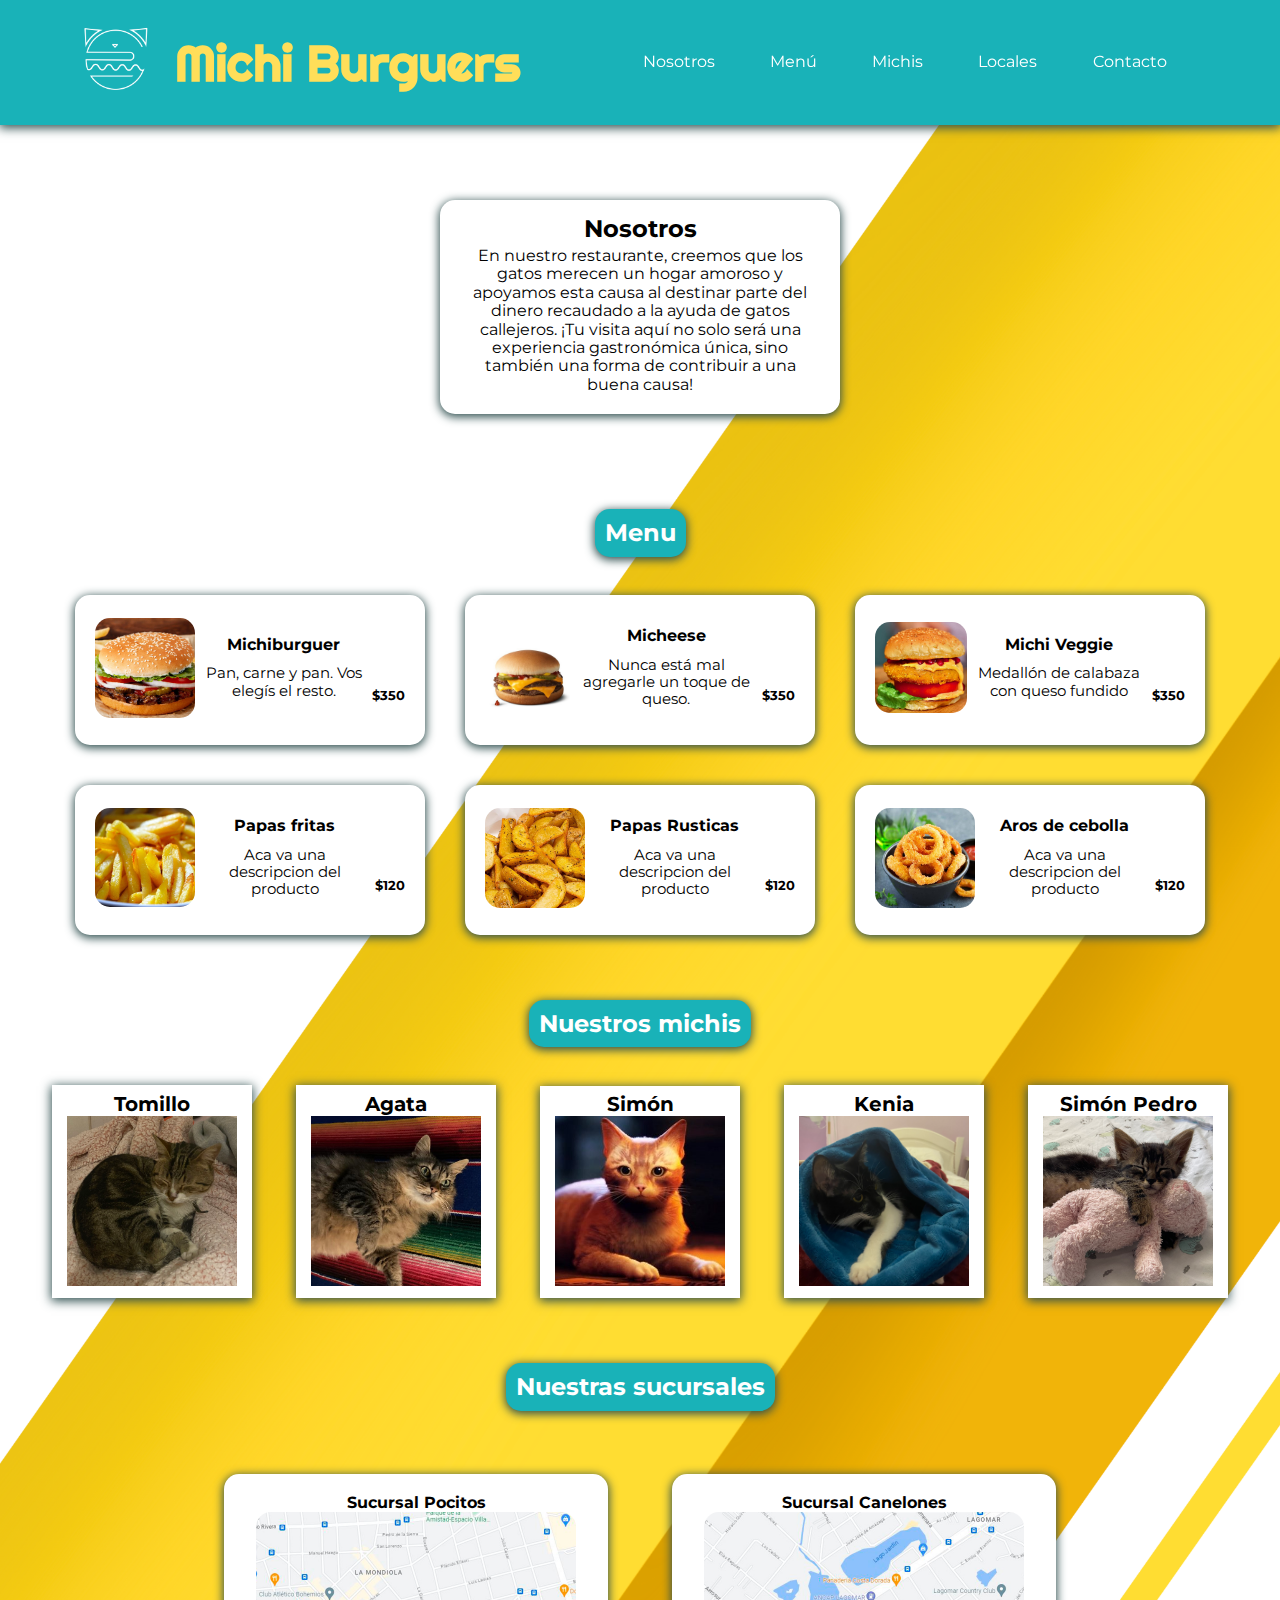
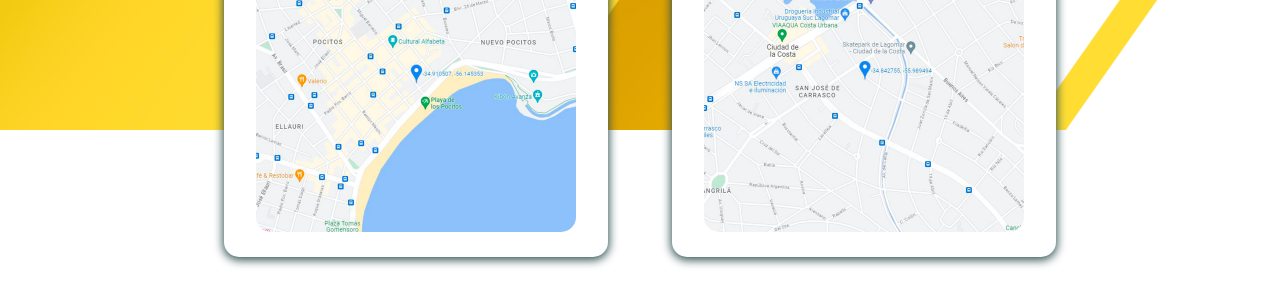
==== Michi Burguers 2.0/index.html @ 0b99b9b9 "Add files via upload" ====
<!DOCTYPE html>
<html>

<head>
	<link rel="preconnect" href="https://fonts.googleapis.com">
	<link rel="preconnect" href="https://fonts.gstatic.com" crossorigin>
	<link href="https://fonts.googleapis.com/css2?family=Montserrat&display=swap" rel="stylesheet">
	<link rel="preconnect" href="https://fonts.googleapis.com">
	<link rel="preconnect" href="https://fonts.gstatic.com" crossorigin>
	<link href="https://fonts.googleapis.com/css2?family=Righteous&display=swap" rel="stylesheet">
	<link rel="stylesheet" type="text/css" href="normalize.css">
	<link rel="stylesheet" type="text/css" href="estilo.css">
	<link rel="preconnect" href="https://fonts.googleapis.com">
	<link rel="preconnect" href="https://fonts.gstatic.com" crossorigin>
	<link href="https://fonts.googleapis.com/css2?family=Lilita+One&display=swap" rel="stylesheet">
	<link rel="preconnect" href="https://fonts.googleapis.com">
	<link rel="preconnect" href="https://fonts.gstatic.com" crossorigin>
	<link href="https://fonts.googleapis.com/css2?family=Alkatra&display=swap" rel="stylesheet">
	<meta charset="utf-8">
	<meta name="description" content="Aca hay que poner una descripcion">
	<meta name="keywords" content="michiburguer, delivery, hamburguesas, michi, gatos, comida">
	<meta name="author" content="Vicky y Teje">
	<meta name="viewport" content="width=device-width, initial-scale=1">
	<link rel="icon" href="logo-negro.ico">
	<title>Michi Burguers</title>
</head>

<body>
	<div class="content">
		<header class='header'>
			<div class="contenido-header">
				<a href="index.html"><img class="logo-header" src="logo-blanco.png"></a>
				<a href="index.html">
					<h1 class="michi-burguers">Michi Burguers</h1>
				</a>
				<ul class="indice">
					<li class="indice__item"><a href="#nosotros">Nosotros</a></li>
					<li class="indice__item"><a href="#menu">Menú</a></li>
					<li class="indice__item"><a href="#michis">Michis</a></li>
					<li class="indice__item"><a href="#locales">Locales</a></li>
					<li class="indice__item"><a href="#contacto">Contacto</a></li>
				</ul>
			</div>
		</header>
		<div class="secciones" id="nosotros">
			<article id="nosotros" class="nosotros">
				<div class="nosotros__content">
					<!-- <div class = "marco-nosotros">
						<img src="nosotros-marco.PNG">
					</div>
				-->
					<div class=nosotros__texto >
						<h2>Nosotros</h2>
						<p id = "menu">En nuestro restaurante, creemos que los gatos merecen un hogar amoroso y apoyamos esta causa
							al destinar parte del dinero recaudado a la ayuda de gatos callejeros. ¡Tu visita aquí no
							solo será una experiencia gastronómica única, sino también una forma de contribuir a una
							buena causa!</p>
					</div>
				</div>
			</article>

			<article class="menu">
				<div class = "h2-menu">
					<h2>Menu</h2>
				</div>
				<a href="comidas/michiburguer.html">
					<div class="menu__item">
						<div class="foto-producto">
							<img src="comidas/michi-burguer.jpg" alt="Imagen de una michiburguer">
						</div>
						<div class="descripcion-producto">
							<h4>Michiburguer</h4>
							<p>Pan, carne y pan. Vos elegís el resto.</p>
						</div>
						<h5>$350</h5>
					</div>
				</a>
				<a href = "comidas/micheese.html">
					<div class="menu__item">
						<div class="foto-producto">
							<img src="comidas/micheese.jpg" alt="Imagen de una micheese">
						</div>
						<div class="descripcion-producto">
							<h4>Micheese</h4>
							<p>Nunca está mal agregarle un toque de queso.</p>
						</div>
						<h5>$350</h5>
					</div>
				</a>
				<a href = "comidas/michi-veggie.html">
					<div class="menu__item">
						<div class="foto-producto">
							<img src="comidas/michi-veggie.jpeg" alt="Imagen de una michi veggie">
						</div>
						<div class="descripcion-producto">
							<h4>Michi Veggie</h4>
							<p>Medallón de calabaza con queso fundido</p>
						</div>
						<h5>$350</h5>
					</div>
				</a>
				<a href = "comidas/papas-fritas.html">
					<div class="menu__item">
						<div class="foto-producto">
							<img src="comidas/papas-fritas.jpg" alt="Imagen de papas fritas">
						</div>
						<div class="descripcion-producto">
							<h4>Papas fritas</h4>
							<p>Aca va una descripcion del producto</p>
						</div>
						<h5>$120</h5>
					</div>
				</a>
				<a href="comidas/papas-rusticas.html">
					<div class="menu__item">
						<div class="foto-producto">
							<img src="comidas/papas-rusticas.jpg" alt="Imagen de papas rusticas">
						</div>
						<div class="descripcion-producto">
							<h4>Papas Rusticas</h4>
							<p>Aca va una descripcion del producto</p>
						</div>
						<h5>$120</h5>
					</div>
				</a>
				<a href="comidas/aros-cebolla.html">
					<div class="menu__item">
						<div class="foto-producto">
							<img src="comidas/aros-cebolla.jpg" alt="Imagen de aros de cebolla">
						</div>
						<div class="descripcion-producto">
							<h4>Aros de cebolla</h4>
							<p>Aca va una descripcion del producto</p>
						</div>
						<h5>$120</h5>
					</div>
				</a>
			</article>
			<article class="michis" id="michis">
				<h2>Nuestros michis</h2>
				<div class="michis_flex">
					<div class="foto-michi">
						<h4>Tomillo</h4>
						<img src="michis/gato-tomillo.jpg" alt="Foto tomillo">
					</div>
					<div class="foto-michi">
						<h4>Agata</h4>
						<img src="michis/gato-agata.jpg" alt="Foto Agata">
					</div>
					<div class="foto-michi">
						<h4>Simón</h4>
						<img src="michis/gato-stray.jpg" alt="Foto Simón">
					</div>
					<div class="foto-michi">
						<h4>Kenia</h4>
						<img src="michis/gato-kenia.jpg" alt="Foto Kenia">
					</div>
					<div class="foto-michi">
						<h4>Simón Pedro</h4>
						<img src="michis/gato-simon.jpg" alt="Foto Simon Pedro">
					</div>

				</div>

			</article>
			<article class = "sucursales">
				<h2>Nuestras sucursales</h2>
				<div class = "sucursales__contenido">
					<a href = "https://goo.gl/maps/uXv4mDDTgCU7di5R9" target="_blank">
						<div class = "sucursales__ubi">
							<div class = "texto_ubi">
								<h4>Sucursal Pocitos</h4>
							</div>
							<div class = "sucursales__foto">
								<img class = "foto-ubi" src="sucursales/casa_vicky.png">
							</div>
						</div>
					</a>
					
					<a href = "https://goo.gl/maps/4QoK7V1XH9houVRAA" target="_blank">
						<div class = "sucursales__ubi">
							<div class = "texto_ubi">
								<h4>Sucursal Canelones</h4>
							</div>
							<div class = "sucursales__foto">
								<img class = "foto-ubi" src="sucursales/casa_teje.png">
							</div>
						</div>
					</a>
				</div>
			</article>
		</div>
	</div>
	</div>

</body>

</html>
---- Michi Burguers 2.0/estilo.css ----
* {
	font-family: 'Montserrat', sans-serif;
	text-decoration: none;
	list-style: none;
	scroll-behavior: smooth;
	user-select: none; 
}

html {
	background-image: url(fondo.png);
	background-size: cover;
  	background-position: center;
  	background-repeat: no-repeat;
	background-attachment: fixed;
}

.content {
	display: flex;
	flex-direction: column;
}

/*  HEADER  */

.header {
	position: fixed;
	padding-left: 2vw;
	padding-right: 5vw;
	display: flex;
	justify-content: center;
	align-items: center;
	background-color: #19b2b8;
	width: 100%;
	min-height: 80px;
	box-shadow: 0px 2px 10px 1px darkslategrey;
	margin-bottom: 80px;
	z-index: 100;
}

.contenido-header {
	display: flex;
	justify-content: center;
	align-items: center;
	float: left;
}

.logo-header {
	margin: 0;
	display: inline-block;
	width: 80px;
	height: 80px;
}

.michi-burguers {
	margin-left: 1vw;
	margin-right: 5vw;
	text-align: center;
	font-family: 'Righteous', cursive;                                        
	color: #ffde59;
	display: inline-block;
	font-size: 50px;
	min-width: 360px;
}

.indice__item {
	display: inline-block;
	position: relative;
	margin-left: 4vw;
}

.indice__item a {
	color: white;
	font-family: 'Montserrat', sans-serif;
}

/*  NOSOTROS  */

.nosotros__content {
	display: flex;
	text-align: center;
	padding-top: 75px;
	padding-bottom: 50px;
}

.nosotros__texto {
	margin: auto;
    border-radius: 15px;
    background-color: white;
	align-items: center;
	font-family: 'Montserrat', sans-serif;
	position: 	relative;
	min-width: 250px;
	max-width: 400px;
	padding: 15px;
	width: 50vw;
	animation: mover-menos;
	animation-duration: 3s;
	animation-fill-mode: forwards;
	box-shadow: 0px 2px 10px 1px darkslategrey;
}

.nosotros__texto p {
	margin: 5px 10px;
}

/*
.marco-nosotros {
	min-width: 250px;
	max-width: 400px;
	width: 50vw;
	position: absolute;
	animation: mover;
	animation-duration: 3s;
	animation-fill-mode: forwards;
}
*/


/*  MENU  */
.menu {
	text-align: center;
	justify-content: center;
    display: flex;
    flex-wrap: wrap;
}

.h2-menu {
	display: block;
	width: 100vw;
	text-align: center;
}

.h2-menu h2 {
	padding: 10px;
	border-radius: 15px;
	display: inline-block;
	color: white;
	margin-bottom: 2vh;
	margin-top: 5vh;
	background-color: #19b2b8;
	box-shadow: 0px 2px 10px 1px darkslategrey;
}

.menu__item {
	color: black;
    margin: 20px;
    border-radius: 15px;
    background-color: white;
	align-items: center;
    width: 30vw;
    display: flex;
    padding: 20px;
    min-width: 250px;
    max-width: 350px;
	min-height: 150px;
    box-shadow: 0px 2px 10px 1px darkslategrey;
}

.menu__item:hover {
	transform: scale(1.1);
	animation-duration: 3s;
}

.menu__item h4 {
	padding-bottom: 5px;
}

.menu__item p {
	font-size: 15px;
	position: relative;
	margin: 5px;
	top: 0;
}

.foto-producto {
	width: 50%;	
	min-width: 70px;
}

.foto-producto img {
	border-radius: 15px;
}

.menu__item h5 {
	position: relative;
	top: 2vw;
}

/*  FOTOS MICHIS  */

.michis {
	text-align: center;
}

.michis-flex {
	display: flex;
	justify-content: center;
	align-items: center;
}

.michis h2 {
	padding: 10px;
	border-radius: 15px;
	display: inline-block;
	color: white;
	margin-bottom: 2vh;
	margin-top: 5vh;
	background-color: #19b2b8;
	box-shadow: 0px 2px 10px 1px darkslategrey;
}

.foto-michi {
	background-color: white;
	margin: 20px;
	font-size: 20px;
	min-width: 200px;
	text-align: center;
	width: 15vw;
	display: inline-block;
	/* preguntar a vicky si sacar los 15px de padding, que sea mas fino o mas ancho el marco */
	padding: 7.5px 15px;
	box-shadow: 0px 2px 10px 1px darkslategrey;
}

.foto-michi:hover {
	rotate: -3deg;
}

/*  SUCURSALES  */

.sucursales {
	text-align: center;
}

.sucursales h2 {
	padding: 10px;
	border-radius: 15px;
	display: inline-block;
	color: white;
	margin-bottom: 2vh;
	margin-top: 5vh;
	background-color: #19b2b8;
	box-shadow: 0px 2px 10px 1px darkslategrey;
}

.sucursales__contenido {
	display: flex;
	justify-content: center;
}

.sucursales__ubi {
	color: black;
    margin: 5vh 2.5vw;
	flex-wrap: wrap;
    border-radius: 15px;
    background-color: white;
	align-items: center;
    width: 30vw;
    padding: 20px;
    min-width: 250px;
    max-width: 400px;
	min-height: 150px;
    box-shadow: 0px 2px 10px 1px darkslategrey;
}

.sucursales__ubi:hover {
	transform: scale(1.05);
	animation-duration: 3s;
}

.foto-ubi{
	width: 25vw;
	border-radius: 15px;
}


@keyframes mover {
	0% {
		left: -100%;
	}

	100% {
		left: 25%;
	}
}


@keyframes mover-menos {
	0% {
		left: -100%;
	}

	100% {
		left: 0;
	}
}


@media screen and (min-width: 0px) and (max-width:700px) {
	.content {
		display: grid;
		grid-template-rows: 80px repeat(4, 1fr) 80px;
		grid-template-columns: repeat(3, 1fr);
	}

	.header {
		position: fixed;
		grid-column: 1 / span 3;
	}

	.michi-burguers {
		display: none;
	}

	.logo-header {
		width: 40px;
		height: 40px;
	}

	.nosotros__content {
	margin-top: 80px;
	}		
}

@media screen and (min-width: 700px) and (max-width:1120px) {
	.content {
		display: grid;
		grid-template-rows: 100px repeat(4, 1fr) 100px;
		grid-template-columns: repeat(3, 1fr);
	}

	.michi-burguers {
		display: none;
	}

	.header {
		position: fixed
		grid-column: 1 / span 3;
	}
	.logo-header {
		width: 65px;
		height: 65px;
	}
	.nosotros__content {
	margin-top: 80px;
	}
}

@media screen and (min-width: 1120px){
	.content {
		display: grid;
		grid-template-rows: 100px repeat(4, 1fr) 100px;
		grid-template-columns: repeat(3, 1fr);
	}

	.header {
		position: fixed
		grid-column: 1 / span 3;
	}

	.nosotros__content {
		margin-top: 124.5px;
	}
}
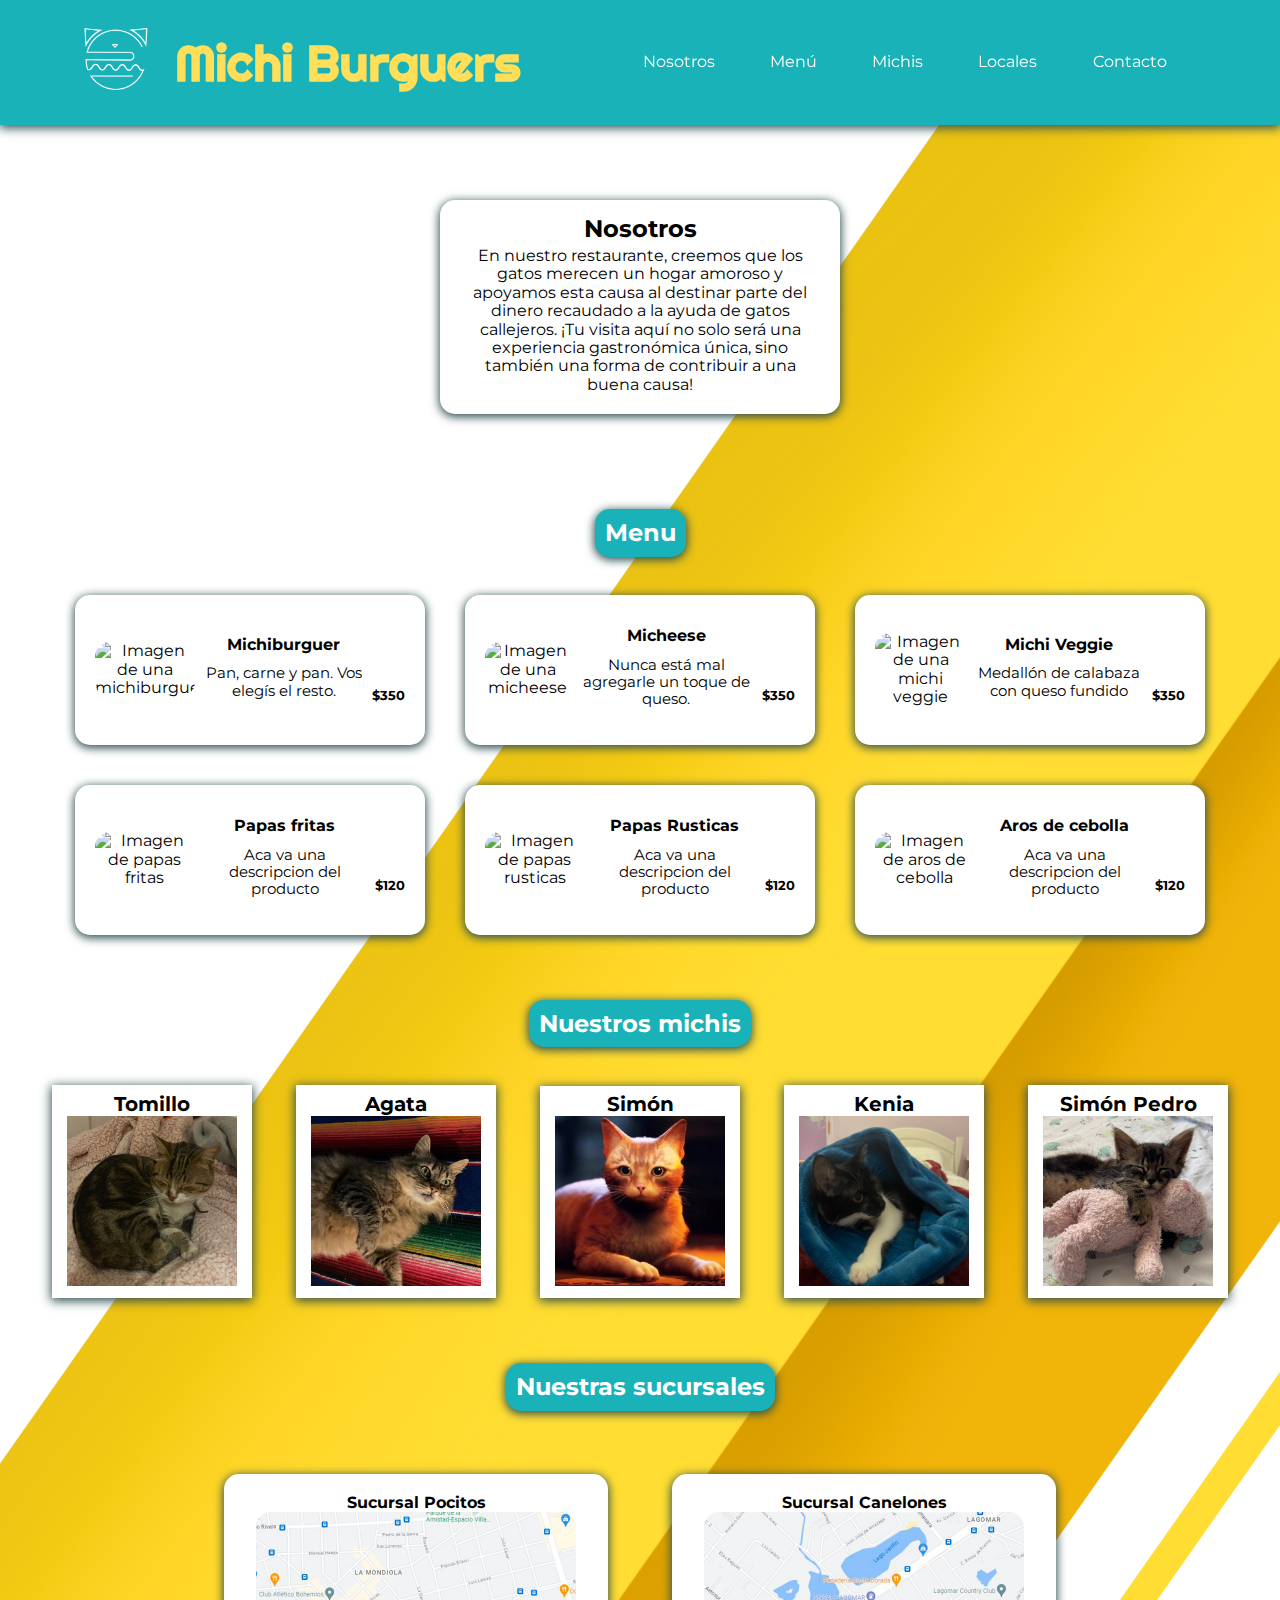
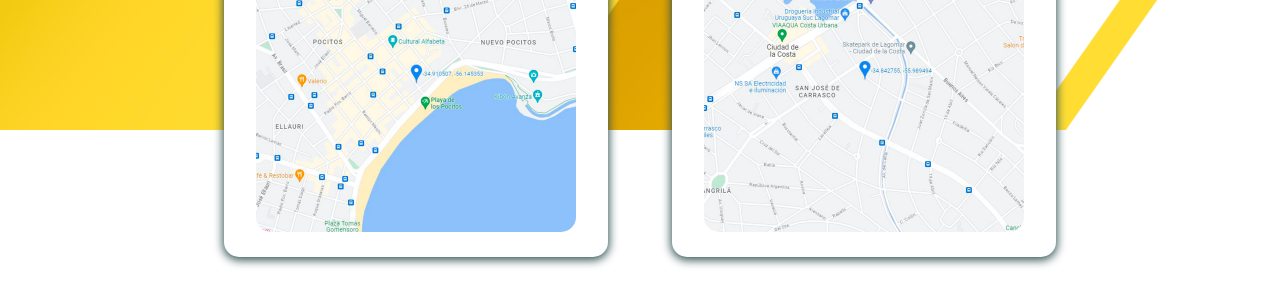
==== commit 8e088d22: "Add files via upload" ====
--- a/Michi Burguers 2.0/index.html
+++ b/Michi Burguers 2.0/index.html
@@ -66,7 +66,7 @@
 				<a href="comidas/michiburguer.html">
 					<div class="menu__item">
 						<div class="foto-producto">
-							<img src="comidas/michi-burguer.jpg" alt="Imagen de una michiburguer">
+							<img src="/comidas/michi-burguer.jpg" alt="Imagen de una michiburguer">
 						</div>
 						<div class="descripcion-producto">
 							<h4>Michiburguer</h4>
@@ -78,7 +78,7 @@
 				<a href = "comidas/micheese.html">
 					<div class="menu__item">
 						<div class="foto-producto">
-							<img src="comidas/micheese.jpg" alt="Imagen de una micheese">
+							<img src="/comidas/micheese.jpg" alt="Imagen de una micheese">
 						</div>
 						<div class="descripcion-producto">
 							<h4>Micheese</h4>
@@ -90,7 +90,7 @@
 				<a href = "comidas/michi-veggie.html">
 					<div class="menu__item">
 						<div class="foto-producto">
-							<img src="comidas/michi-veggie.jpeg" alt="Imagen de una michi veggie">
+							<img src="/comidas/michi-veggie.jpeg" alt="Imagen de una michi veggie">
 						</div>
 						<div class="descripcion-producto">
 							<h4>Michi Veggie</h4>
@@ -102,7 +102,7 @@
 				<a href = "comidas/papas-fritas.html">
 					<div class="menu__item">
 						<div class="foto-producto">
-							<img src="comidas/papas-fritas.jpg" alt="Imagen de papas fritas">
+							<img src="/comidas/papas-fritas.jpg" alt="Imagen de papas fritas">
 						</div>
 						<div class="descripcion-producto">
 							<h4>Papas fritas</h4>
@@ -114,7 +114,7 @@
 				<a href="comidas/papas-rusticas.html">
 					<div class="menu__item">
 						<div class="foto-producto">
-							<img src="comidas/papas-rusticas.jpg" alt="Imagen de papas rusticas">
+							<img src="/comidas/papas-rusticas.jpg" alt="Imagen de papas rusticas">
 						</div>
 						<div class="descripcion-producto">
 							<h4>Papas Rusticas</h4>
@@ -126,7 +126,7 @@
 				<a href="comidas/aros-cebolla.html">
 					<div class="menu__item">
 						<div class="foto-producto">
-							<img src="comidas/aros-cebolla.jpg" alt="Imagen de aros de cebolla">
+							<img src="/comidas/aros-cebolla.jpg" alt="Imagen de aros de cebolla">
 						</div>
 						<div class="descripcion-producto">
 							<h4>Aros de cebolla</h4>
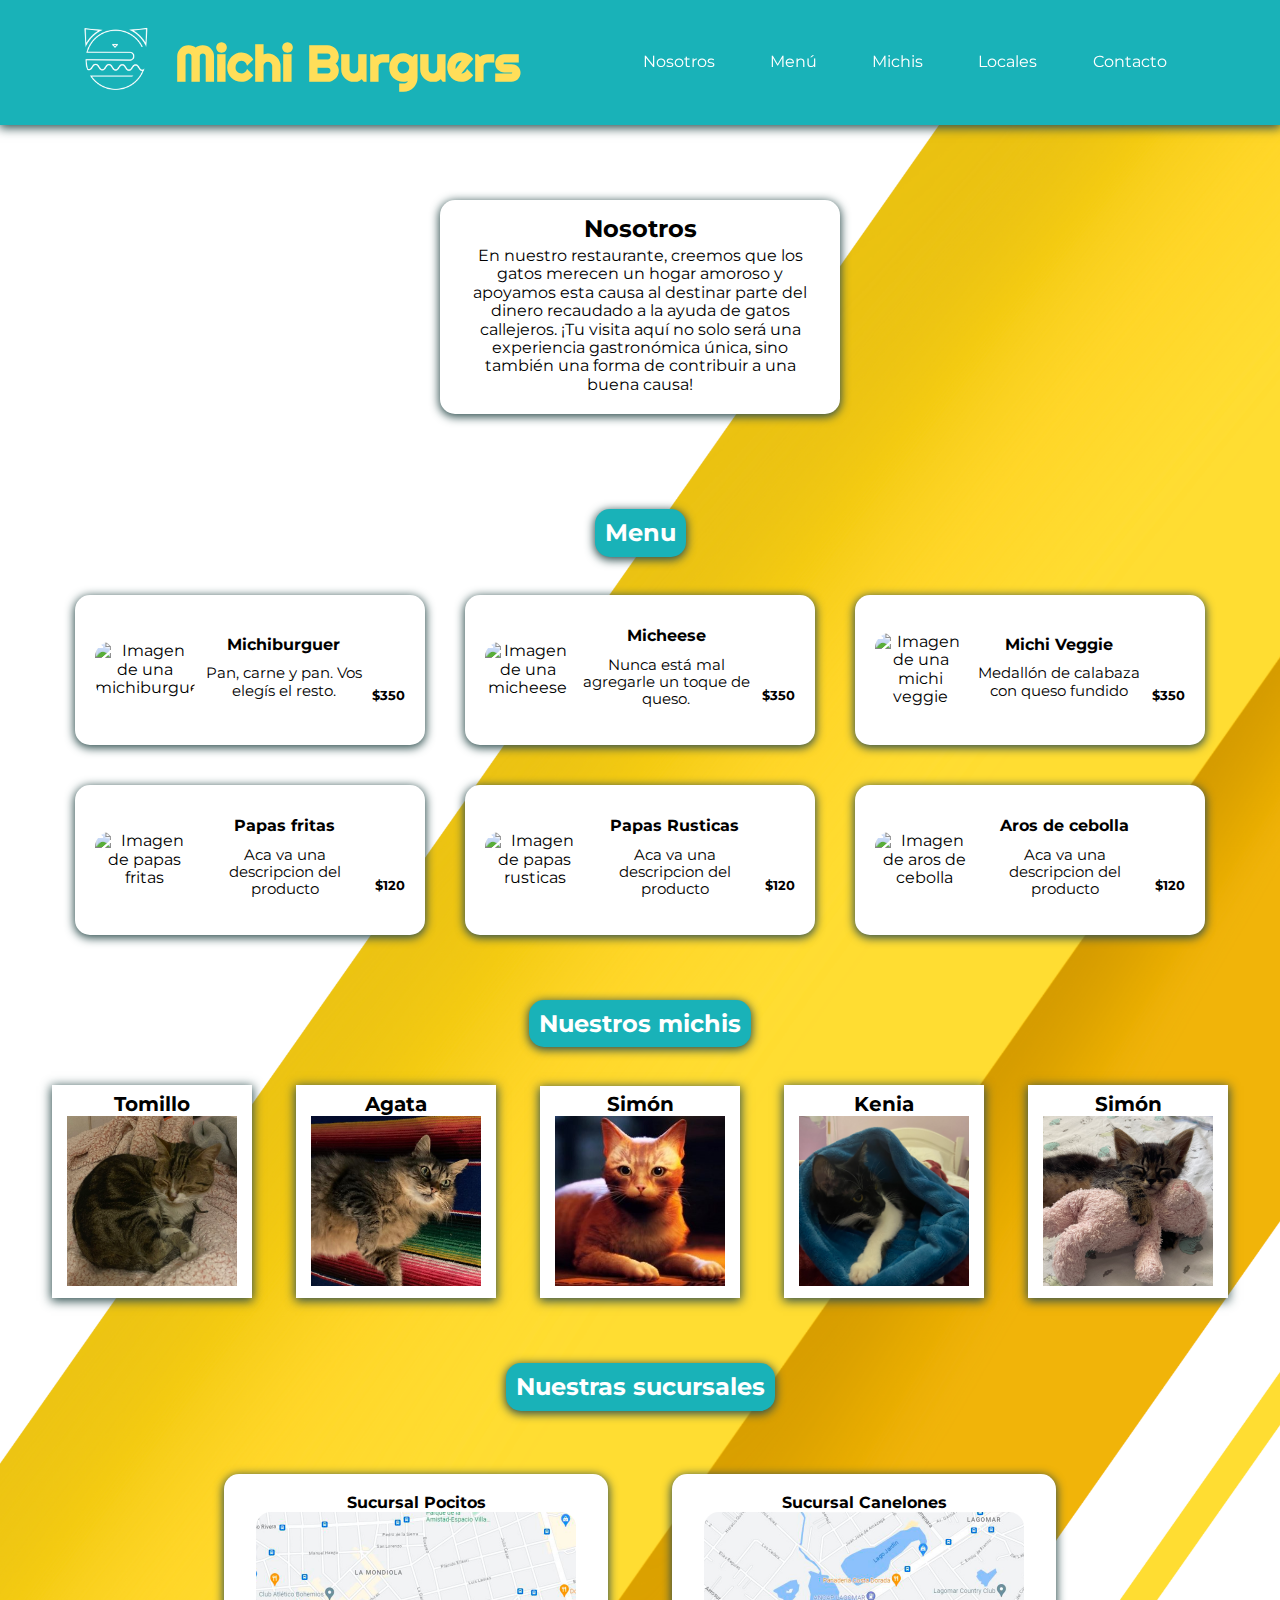
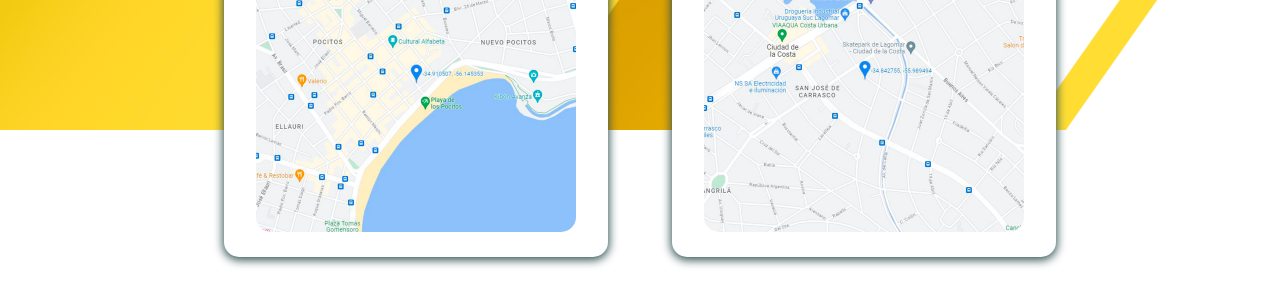
==== commit 996b5c4e: "Add files via upload" ====
--- a/Michi Burguers 2.0/index.html
+++ b/Michi Burguers 2.0/index.html
@@ -1,198 +1,195 @@
 <!DOCTYPE html>
-<html>
+	<html lang = "es">
+	<head>
+		<meta charset="utf-8">
+		<link rel="preconnect" href="https://fonts.googleapis.com">
+		<link rel="preconnect" href="https://fonts.gstatic.com" crossorigin>
+		<link href="https://fonts.googleapis.com/css2?family=Montserrat&display=swap" rel="stylesheet">
+		<link rel="preconnect" href="https://fonts.googleapis.com">
+		<link rel="preconnect" href="https://fonts.gstatic.com" crossorigin>
+		<link href="https://fonts.googleapis.com/css2?family=Righteous&display=swap" rel="stylesheet">
+		<link rel="stylesheet" type="text/css" href="normalize.css">
+		<link rel="stylesheet" type="text/css" href="estilo.css">
+		<link rel="preconnect" href="https://fonts.googleapis.com">
+		<link rel="preconnect" href="https://fonts.gstatic.com" crossorigin>
+		<link href="https://fonts.googleapis.com/css2?family=Lilita+One&display=swap" rel="stylesheet">
+		<link rel="preconnect" href="https://fonts.googleapis.com">
+		<link rel="preconnect" href="https://fonts.gstatic.com" crossorigin>
+		<link href="https://fonts.googleapis.com/css2?family=Alkatra&display=swap" rel="stylesheet">
+		<meta name="description" content="Aca hay que poner una descripcion">
+		<meta name="keywords" content="michiburguer, delivery, hamburguesas, michi, gatos, comida">
+		<meta name="author" content="Vicky y Teje">
+		<meta name="viewport" content="width=device-width, initial-scale=1">
+		<link rel="icon" href="logo-negro.ico">
+		<title>Michi Burguers</title>
+	</head>
 
-<head>
-	<link rel="preconnect" href="https://fonts.googleapis.com">
-	<link rel="preconnect" href="https://fonts.gstatic.com" crossorigin>
-	<link href="https://fonts.googleapis.com/css2?family=Montserrat&display=swap" rel="stylesheet">
-	<link rel="preconnect" href="https://fonts.googleapis.com">
-	<link rel="preconnect" href="https://fonts.gstatic.com" crossorigin>
-	<link href="https://fonts.googleapis.com/css2?family=Righteous&display=swap" rel="stylesheet">
-	<link rel="stylesheet" type="text/css" href="normalize.css">
-	<link rel="stylesheet" type="text/css" href="estilo.css">
-	<link rel="preconnect" href="https://fonts.googleapis.com">
-	<link rel="preconnect" href="https://fonts.gstatic.com" crossorigin>
-	<link href="https://fonts.googleapis.com/css2?family=Lilita+One&display=swap" rel="stylesheet">
-	<link rel="preconnect" href="https://fonts.googleapis.com">
-	<link rel="preconnect" href="https://fonts.gstatic.com" crossorigin>
-	<link href="https://fonts.googleapis.com/css2?family=Alkatra&display=swap" rel="stylesheet">
-	<meta charset="utf-8">
-	<meta name="description" content="Aca hay que poner una descripcion">
-	<meta name="keywords" content="michiburguer, delivery, hamburguesas, michi, gatos, comida">
-	<meta name="author" content="Vicky y Teje">
-	<meta name="viewport" content="width=device-width, initial-scale=1">
-	<link rel="icon" href="logo-negro.ico">
-	<title>Michi Burguers</title>
-</head>
+	<body>
+		<div class="content">
+			<header class='header'>
+				<div class="contenido-header">
+					<a href="index.html"><img class="logo-header" src="logo-blanco.png" alt = "Logo Michi Burguers"></a>
+					<a href="index.html">
+						<h1 class="michi-burguers">Michi Burguers</h1>
+					</a>
+					<ul class="indice">
+						<li class="indice__item"><a href="#nosotros">Nosotros</a></li>
+						<li class="indice__item"><a href="#menu">Menú</a></li>
+						<li class="indice__item"><a href="#michis">Michis</a></li>
+						<li class="indice__item"><a href="#locales">Locales</a></li>
+						<li class="indice__item"><a href="#contacto">Contacto</a></li>
+					</ul>
+				</div>
+			</header>
+			<div class="secciones" id="nosotros">
+				<article class="nosotros">
+					<div class="nosotros__content">
+						<!-- <div class = "marco-nosotros">
+							<img src="nosotros-marco.PNG">
+						</div>
+					-->
+						<div class=nosotros__texto >
+							<h2>Nosotros</h2>
+							<p id = "menu">En nuestro restaurante, creemos que los gatos merecen un hogar amoroso y apoyamos esta causa
+								al destinar parte del dinero recaudado a la ayuda de gatos callejeros. ¡Tu visita aquí no
+								solo será una experiencia gastronómica única, sino también una forma de contribuir a una
+								buena causa!</p>
+						</div>
+					</div>
+				</article>
 
-<body>
-	<div class="content">
-		<header class='header'>
-			<div class="contenido-header">
-				<a href="index.html"><img class="logo-header" src="logo-blanco.png"></a>
-				<a href="index.html">
-					<h1 class="michi-burguers">Michi Burguers</h1>
-				</a>
-				<ul class="indice">
-					<li class="indice__item"><a href="#nosotros">Nosotros</a></li>
-					<li class="indice__item"><a href="#menu">Menú</a></li>
-					<li class="indice__item"><a href="#michis">Michis</a></li>
-					<li class="indice__item"><a href="#locales">Locales</a></li>
-					<li class="indice__item"><a href="#contacto">Contacto</a></li>
-				</ul>
-			</div>
-		</header>
-		<div class="secciones" id="nosotros">
-			<article id="nosotros" class="nosotros">
-				<div class="nosotros__content">
-					<!-- <div class = "marco-nosotros">
-						<img src="nosotros-marco.PNG">
+				<article class="menu">
+					<div class = "h2-menu">
+						<h2>Menu</h2>
 					</div>
-				-->
-					<div class=nosotros__texto >
-						<h2>Nosotros</h2>
-						<p id = "menu">En nuestro restaurante, creemos que los gatos merecen un hogar amoroso y apoyamos esta causa
-							al destinar parte del dinero recaudado a la ayuda de gatos callejeros. ¡Tu visita aquí no
-							solo será una experiencia gastronómica única, sino también una forma de contribuir a una
-							buena causa!</p>
-					</div>
-				</div>
-			</article>
+					<a href="comidas/michiburguer.html">
+						<div class="menu__item">
+							<div class="foto-producto">
+								<img src="/comidas/michi-burguer.jpg" alt="Imagen de una michiburguer">
+							</div>
+							<div class="descripcion-producto">
+								<h4>Michiburguer</h4>
+								<p>Pan, carne y pan. Vos elegís el resto.</p>
+							</div>
+							<h5>$350</h5>
+						</div>
+					</a>
+					<a href = "comidas/micheese.html">
+						<div class="menu__item">
+							<div class="foto-producto">
+								<img src="/comidas/micheese.jpg" alt="Imagen de una micheese">
+							</div>
+							<div class="descripcion-producto">
+								<h4>Micheese</h4>
+								<p>Nunca está mal agregarle un toque de queso.</p>
+							</div>
+							<h5>$350</h5>
+						</div>
+					</a>
+					<a href = "comidas/michi-veggie.html">
+						<div class="menu__item">
+							<div class="foto-producto">
+								<img src="/comidas/michi-veggie.jpeg" alt="Imagen de una michi veggie">
+							</div>
+							<div class="descripcion-producto">
+								<h4>Michi Veggie</h4>
+								<p>Medallón de calabaza con queso fundido</p>
+							</div>
+							<h5>$350</h5>
+						</div>
+					</a>
+					<a href = "comidas/papas-fritas.html">
+						<div class="menu__item">
+							<div class="foto-producto">
+								<img src="/comidas/papas-fritas.jpg" alt="Imagen de papas fritas">
+							</div>
+							<div class="descripcion-producto">
+								<h4>Papas fritas</h4>
+								<p>Aca va una descripcion del producto</p>
+							</div>
+							<h5>$120</h5>
+						</div>
+					</a>
+					<a href="comidas/papas-rusticas.html">
+						<div class="menu__item">
+							<div class="foto-producto">
+								<img src="/comidas/papas-rusticas.jpg" alt="Imagen de papas rusticas">
+							</div>
+							<div class="descripcion-producto">
+								<h4>Papas Rusticas</h4>
+								<p>Aca va una descripcion del producto</p>
+							</div>
+							<h5>$120</h5>
+						</div>
+					</a>
+					<a href="comidas/aros-cebolla.html">
+						<div class="menu__item">
+							<div class="foto-producto">
+								<img src="/comidas/aros-cebolla.jpg" alt="Imagen de aros de cebolla">
+							</div>
+							<div class="descripcion-producto">
+								<h4>Aros de cebolla</h4>
+								<p>Aca va una descripcion del producto</p>
+							</div>
+							<h5>$120</h5>
+						</div>
+					</a>
+				</article>
+				<article class="michis" id="michis">
+					<h2>Nuestros michis</h2>
+					<div class="michis_flex">
+						<div class="foto-michi">
+							<h4>Tomillo</h4>
+							<img src="michis/gato-tomillo.jpg" alt="Foto tomillo">
+						</div>
+						<div class="foto-michi">
+							<h4>Agata</h4>
+							<img src="michis/gato-agata.jpg" alt="Foto Agata">
+						</div>
+						<div class="foto-michi">
+							<h4>Simón</h4>
+							<img src="michis/gato-stray.jpg" alt="Foto Simón">
+						</div>
+						<div class="foto-michi">
+							<h4>Kenia</h4>
+							<img src="michis/gato-kenia.jpg" alt="Foto Kenia">
+						</div>
+						<div class="foto-michi">
+							<h4>Simón</h4>
+							<img src="michis/gato-simon.jpg" alt="Foto Simon Pedro">
+						</div>
 
-			<article class="menu">
-				<div class = "h2-menu">
-					<h2>Menu</h2>
-				</div>
-				<a href="comidas/michiburguer.html">
-					<div class="menu__item">
-						<div class="foto-producto">
-							<img src="/comidas/michi-burguer.jpg" alt="Imagen de una michiburguer">
-						</div>
-						<div class="descripcion-producto">
-							<h4>Michiburguer</h4>
-							<p>Pan, carne y pan. Vos elegís el resto.</p>
-						</div>
-						<h5>$350</h5>
-					</div>
-				</a>
-				<a href = "comidas/micheese.html">
-					<div class="menu__item">
-						<div class="foto-producto">
-							<img src="/comidas/micheese.jpg" alt="Imagen de una micheese">
-						</div>
-						<div class="descripcion-producto">
-							<h4>Micheese</h4>
-							<p>Nunca está mal agregarle un toque de queso.</p>
-						</div>
-						<h5>$350</h5>
-					</div>
-				</a>
-				<a href = "comidas/michi-veggie.html">
-					<div class="menu__item">
-						<div class="foto-producto">
-							<img src="/comidas/michi-veggie.jpeg" alt="Imagen de una michi veggie">
-						</div>
-						<div class="descripcion-producto">
-							<h4>Michi Veggie</h4>
-							<p>Medallón de calabaza con queso fundido</p>
-						</div>
-						<h5>$350</h5>
-					</div>
-				</a>
-				<a href = "comidas/papas-fritas.html">
-					<div class="menu__item">
-						<div class="foto-producto">
-							<img src="/comidas/papas-fritas.jpg" alt="Imagen de papas fritas">
-						</div>
-						<div class="descripcion-producto">
-							<h4>Papas fritas</h4>
-							<p>Aca va una descripcion del producto</p>
-						</div>
-						<h5>$120</h5>
-					</div>
-				</a>
-				<a href="comidas/papas-rusticas.html">
-					<div class="menu__item">
-						<div class="foto-producto">
-							<img src="/comidas/papas-rusticas.jpg" alt="Imagen de papas rusticas">
-						</div>
-						<div class="descripcion-producto">
-							<h4>Papas Rusticas</h4>
-							<p>Aca va una descripcion del producto</p>
-						</div>
-						<h5>$120</h5>
-					</div>
-				</a>
-				<a href="comidas/aros-cebolla.html">
-					<div class="menu__item">
-						<div class="foto-producto">
-							<img src="/comidas/aros-cebolla.jpg" alt="Imagen de aros de cebolla">
-						</div>
-						<div class="descripcion-producto">
-							<h4>Aros de cebolla</h4>
-							<p>Aca va una descripcion del producto</p>
-						</div>
-						<h5>$120</h5>
-					</div>
-				</a>
-			</article>
-			<article class="michis" id="michis">
-				<h2>Nuestros michis</h2>
-				<div class="michis_flex">
-					<div class="foto-michi">
-						<h4>Tomillo</h4>
-						<img src="michis/gato-tomillo.jpg" alt="Foto tomillo">
-					</div>
-					<div class="foto-michi">
-						<h4>Agata</h4>
-						<img src="michis/gato-agata.jpg" alt="Foto Agata">
-					</div>
-					<div class="foto-michi">
-						<h4>Simón</h4>
-						<img src="michis/gato-stray.jpg" alt="Foto Simón">
-					</div>
-					<div class="foto-michi">
-						<h4>Kenia</h4>
-						<img src="michis/gato-kenia.jpg" alt="Foto Kenia">
-					</div>
-					<div class="foto-michi">
-						<h4>Simón Pedro</h4>
-						<img src="michis/gato-simon.jpg" alt="Foto Simon Pedro">
 					</div>
 
-				</div>
+				</article>
+				<article class = "sucursales">
+					<h2>Nuestras sucursales</h2>
+					<div class = "sucursales__contenido">
+						<a href = "https://goo.gl/maps/uXv4mDDTgCU7di5R9" target="_blank">
+							<div class = "sucursales__ubi">
+								<div class = "texto_ubi">
+									<h4>Sucursal Pocitos</h4>
+								</div>
+								<div class = "sucursales__foto">
+									<img class = "foto-ubi" src="sucursales/casa_vicky.png" alt = "Primer sucursal">
+								</div>
+							</div>
+						</a>
+						
+						<a href = "https://goo.gl/maps/4QoK7V1XH9houVRAA" target="_blank">
+							<div class = "sucursales__ubi">
+								<div class = "texto_ubi">
+									<h4>Sucursal Canelones</h4>
+								</div>
+								<div class = "sucursales__foto">
+									<img class = "foto-ubi" src="sucursales/casa_teje.png" alt = "Segunda sucursal">
+								</div>
+							</div>
+						</a>
+					</div>
+				</article>
+			</div>
+		</div>
+	</body>
 
-			</article>
-			<article class = "sucursales">
-				<h2>Nuestras sucursales</h2>
-				<div class = "sucursales__contenido">
-					<a href = "https://goo.gl/maps/uXv4mDDTgCU7di5R9" target="_blank">
-						<div class = "sucursales__ubi">
-							<div class = "texto_ubi">
-								<h4>Sucursal Pocitos</h4>
-							</div>
-							<div class = "sucursales__foto">
-								<img class = "foto-ubi" src="sucursales/casa_vicky.png">
-							</div>
-						</div>
-					</a>
-					
-					<a href = "https://goo.gl/maps/4QoK7V1XH9houVRAA" target="_blank">
-						<div class = "sucursales__ubi">
-							<div class = "texto_ubi">
-								<h4>Sucursal Canelones</h4>
-							</div>
-							<div class = "sucursales__foto">
-								<img class = "foto-ubi" src="sucursales/casa_teje.png">
-							</div>
-						</div>
-					</a>
-				</div>
-			</article>
-		</div>
-	</div>
-	</div>
-
-</body>
-
-</html>+	</html>